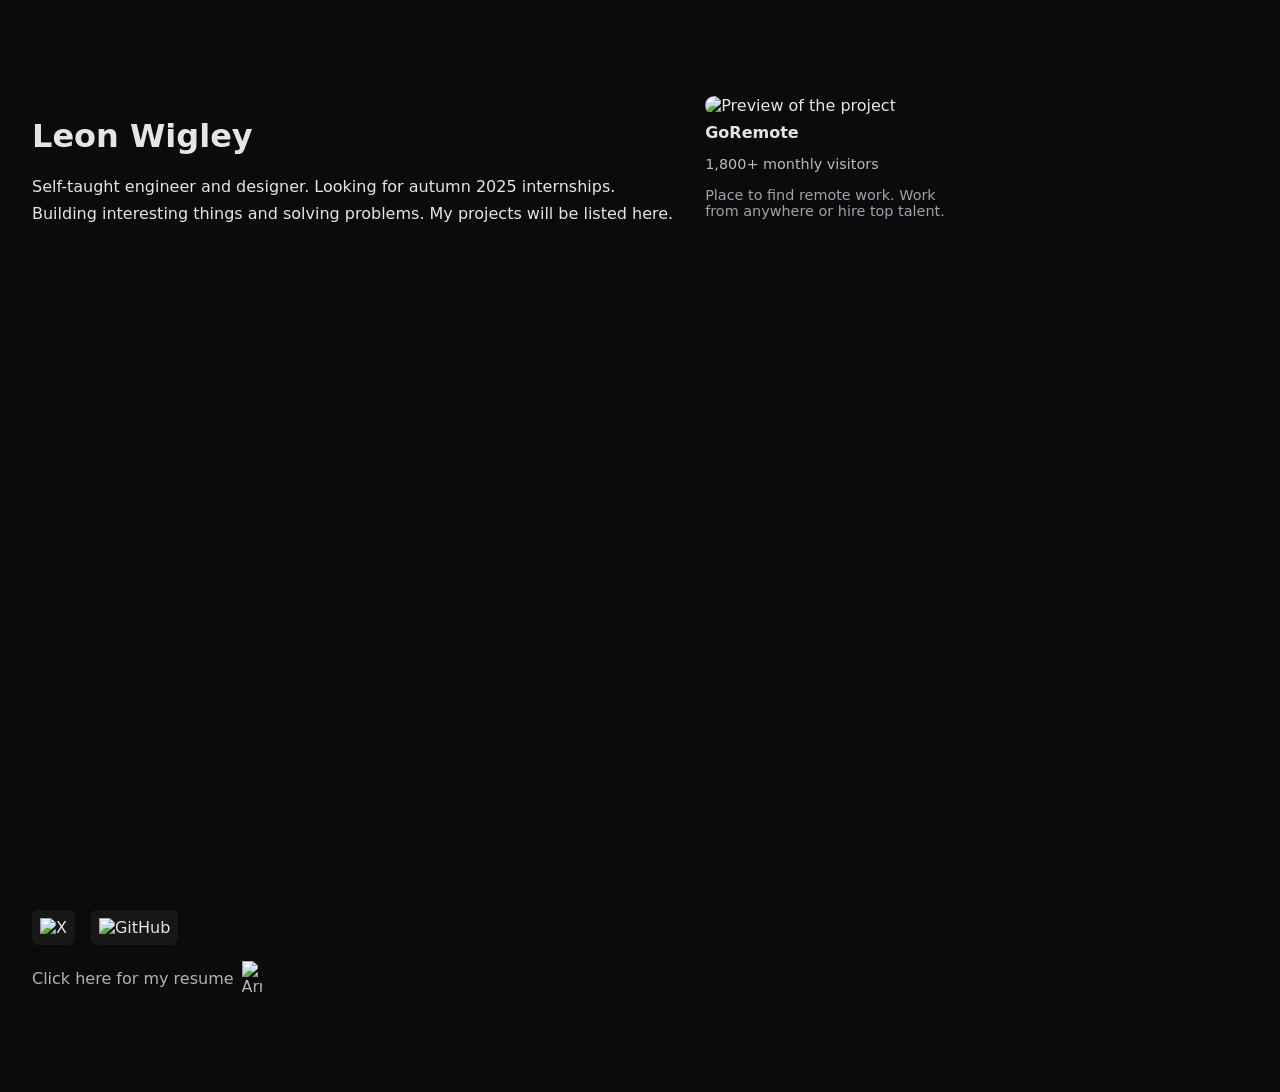
==== public/index.html @ 3591e8de "Init migration to Rust" ====
<!DOCTYPE html>
<html lang="en">

<head>
  <meta charset="utf-8" />
  <meta name="viewport" content="width=device-width, initial-scale=1.0" />
  <title>leonwigley</title>

  <meta name="description" content="Personal blog of Leon Wigley." />
  <meta name="keywords" content="blog, projects, business, marketing, sales, books, opinion, content" />
  <meta name="author" content="Leon Wigley" />

  <link rel="shortcut icon" href="/favicon.jpg" type="image/x-icon" />
  <link rel="stylesheet" href="styles.css" />
</head>

<body>
  <div class="container">
    <div class="sidebar">
      <div class="profile-block">
        <h1 class="title"><a href="/">Leon Wigley</a></h1>
        <p>Self-taught engineer and designer. Looking for autumn 2025 internships.</p>
        <p>Building interesting things and solving problems. My projects will be listed here.</p>
      </div>

      <div class="links-block">
        <div class="icon-links">
          <a href="https://x.com/leonwigley" class="icon-btn">
            <img src="/icons/x.svg" alt="X" class="icon" />
          </a>
          <a href="https://github.com/leonwigley" class="icon-btn">
            <img src="/icons/github.svg" alt="GitHub" class="icon" />
          </a>
        </div>

        <a href="/resume.pdf" target="_blank" class="resume-link">
          Click here for my resume
          <img src="/icons/arrow.svg" alt="Arrow" class="arrow" />
        </a>
      </div>
    </div>

    <!-- Project cards -->
    <div class="content">
      <div class="cards-grid">

        <div class="card">
          <a href="https://goremote.pro">
            <img src="images/GoRemote.png" alt="Preview of the project" class="card-img" />

            <b class="card-title">GoRemote</b>
            <p class="card-subtitle">1,800+ monthly visitors</p>
            <p class="card-description">
              Place to find remote work. Work from anywhere or hire top talent.
            </p>
          </a>
        </div>

      </div>
    </div>
  </div>
</body>

</html>
---- public/styles.css ----
/* Layout */
body {
  margin: 0;
  background: #0b0b0b;
  color: #e5e5e5;
  font-family: system-ui, sans-serif;
}

a {
  color: inherit;
  text-decoration: none;
}

.container {
  display: flex;
  flex-direction: column;
  padding: 2rem;
  gap: 2rem;
}

@media (min-width: 768px) {
  .container {
    flex-direction: row;
  }
}

/* Sidebar */
.sidebar {
  min-width: 300px;
  height: 100vh;
  position: static;
  top: 0;
  padding: 4rem 0;
  display: flex;
  flex-direction: column;
  justify-content: space-between;
}

@media (min-width: 768px) {
  .sidebar {
    position: sticky;
  }
}

.title {
  font-size: 2rem;
  font-weight: bold;
}

.profile-block p {
  margin: 0.5rem 0;
}

/* Icons */
.icon-links {
  display: flex;
  gap: 1rem;
  align-items: center;
}

.icon-btn {
  padding: 0.5rem;
  border-radius: 6px;
  background: rgba(255, 255, 255, 0.05);
  transition: background 0.2s;
}

.icon-btn:hover {
  background: rgba(255, 255, 255, 0.1);
}

.icon {
  width: 24px;
  height: 24px;
}

/* Resume link */
.resume-link {
  margin-top: 1rem;
  color: #b3b3b3;
  display: flex;
  align-items: center;
  gap: 0.5rem;
  width: fit-content;
  transition: text-decoration 0.2s;
}

.resume-link:hover {
  text-decoration: underline;
}

.arrow {
  width: 20px;
  transition: margin-left 0.2s;
}

.resume-link:hover .arrow {
  margin-left: 0.5rem;
}

/* Content area */
.content {
  flex: 1;
  padding-top: 0;
}

/* 404 page */
.error-container {
  text-align: center;
  padding: 4rem;
  min-height: 100vh;
  display: flex;
  flex-direction: column;
  gap: 1rem;
  justify-content: center;
  align-items: center;
}

.error-title {
  font-size: 2rem;
  font-weight: bold;
}

.home-btn {
  background: #7c3aed;
  color: white;
  padding: 0.75rem 1.5rem;
  border-radius: 12px;
  margin-top: 1rem;
  transition: background 0.2s;
}

.home-btn:hover {
  background: #6d28d9;
}

/* Cards Grid Layout */
.cards-grid {
  display: grid;
  gap: 2rem;
  width: 100%;
}

@media (min-width: 1024px) {
  .cards-grid {
    grid-template-columns: repeat(2, 1fr);
    padding-top: 4rem;
  }
}

@media (min-width: 768px) and (max-width: 1023px) {
  .cards-grid {
    grid-template-columns: repeat(2, 1fr);
    padding-top: 4rem;
  }
}

@media (max-width: 767px) {
  .cards-grid {
    grid-template-columns: 1fr;
    padding-top: 1rem;
  }
}

/* Individual Card */
.card {
  display: flex;
  flex-direction: column;
  gap: 0.25rem;
}

.card-img {
  width: 100%;
  border-radius: 12px;
  margin-bottom: 0.5rem;
}

.card-title {
  font-size: 1rem;
  font-weight: bold;
}

.card-subtitle {
  font-size: 0.9rem;
  opacity: 0.8;
}

.card-description {
  font-size: 0.9rem;
  color: #9ca3af; /* zinc-400 */
}
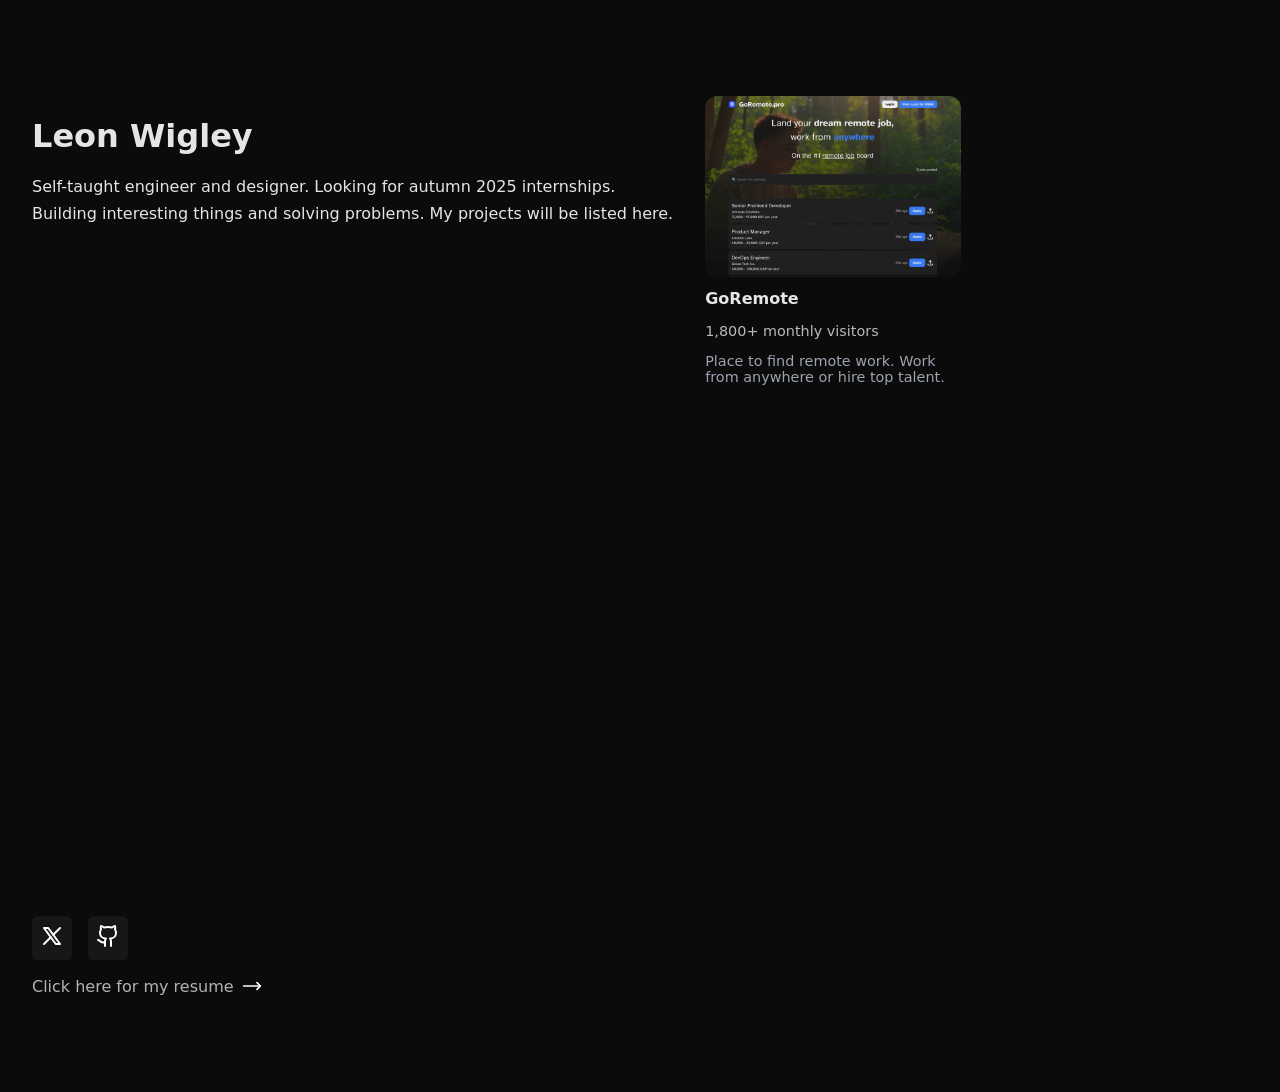
==== commit 0d1ea2f0: "Added .gitignore" ====
--- a/public/index.html
+++ b/public/index.html
@@ -10,8 +10,8 @@
   <meta name="keywords" content="blog, projects, business, marketing, sales, books, opinion, content" />
   <meta name="author" content="Leon Wigley" />
 
-  <link rel="shortcut icon" href="/favicon.jpg" type="image/x-icon" />
-  <link rel="stylesheet" href="styles.css" />
+  <link rel="shortcut icon" href="images/favicon.jpg" type="image/x-icon" />
+  <link rel="stylesheet" href="css/styles.css" />
 </head>
 
 <body>
@@ -26,16 +26,16 @@
       <div class="links-block">
         <div class="icon-links">
           <a href="https://x.com/leonwigley" class="icon-btn">
-            <img src="/icons/x.svg" alt="X" class="icon" />
+            <img src="icons/x.svg" alt="X" class="icon" />
           </a>
           <a href="https://github.com/leonwigley" class="icon-btn">
-            <img src="/icons/github.svg" alt="GitHub" class="icon" />
+            <img src="icons/github.svg" alt="GitHub" class="icon" />
           </a>
         </div>
 
-        <a href="/resume.pdf" target="_blank" class="resume-link">
+        <a href="assets/resume.pdf" target="_blank" class="resume-link">
           Click here for my resume
-          <img src="/icons/arrow.svg" alt="Arrow" class="arrow" />
+          <img src="icons/arrow.svg" alt="Arrow" class="arrow" />
         </a>
       </div>
     </div>
--- a/public/css/styles.css
+++ b/public/css/styles.css
@@ -0,0 +1,191 @@
+/* Layout */
+body {
+  margin: 0;
+  background: #0b0b0b;
+  color: #e5e5e5;
+  font-family: system-ui, sans-serif;
+}
+
+a {
+  color: inherit;
+  text-decoration: none;
+}
+
+.container {
+  display: flex;
+  flex-direction: column;
+  padding: 2rem;
+  gap: 2rem;
+}
+
+@media (min-width: 768px) {
+  .container {
+    flex-direction: row;
+  }
+}
+
+/* Sidebar */
+.sidebar {
+  min-width: 300px;
+  height: 100vh;
+  position: static;
+  top: 0;
+  padding: 4rem 0;
+  display: flex;
+  flex-direction: column;
+  justify-content: space-between;
+}
+
+@media (min-width: 768px) {
+  .sidebar {
+    position: sticky;
+  }
+}
+
+.title {
+  font-size: 2rem;
+  font-weight: bold;
+}
+
+.profile-block p {
+  margin: 0.5rem 0;
+}
+
+/* Icons */
+.icon-links {
+  display: flex;
+  gap: 1rem;
+  align-items: center;
+}
+
+.icon-btn {
+  padding: 0.5rem;
+  border-radius: 6px;
+  background: rgba(255, 255, 255, 0.05);
+  transition: background 0.2s;
+}
+
+.icon-btn:hover {
+  background: rgba(255, 255, 255, 0.1);
+}
+
+.icon {
+  width: 24px;
+  height: 24px;
+}
+
+/* Resume link */
+.resume-link {
+  margin-top: 1rem;
+  color: #b3b3b3;
+  display: flex;
+  align-items: center;
+  gap: 0.5rem;
+  width: fit-content;
+  transition: text-decoration 0.2s;
+}
+
+.resume-link:hover {
+  text-decoration: underline;
+}
+
+.arrow {
+  width: 20px;
+  transition: margin-left 0.2s;
+}
+
+.resume-link:hover .arrow {
+  margin-left: 0.5rem;
+}
+
+/* Content area */
+.content {
+  flex: 1;
+  padding-top: 0;
+}
+
+/* 404 page */
+.error-container {
+  text-align: center;
+  padding: 4rem;
+  min-height: 100vh;
+  display: flex;
+  flex-direction: column;
+  gap: 1rem;
+  justify-content: center;
+  align-items: center;
+}
+
+.error-title {
+  font-size: 2rem;
+  font-weight: bold;
+}
+
+.home-btn {
+  background: #7c3aed;
+  color: white;
+  padding: 0.75rem 1.5rem;
+  border-radius: 12px;
+  margin-top: 1rem;
+  transition: background 0.2s;
+}
+
+.home-btn:hover {
+  background: #6d28d9;
+}
+
+/* Cards Grid Layout */
+.cards-grid {
+  display: grid;
+  gap: 2rem;
+  width: 100%;
+}
+
+@media (min-width: 1024px) {
+  .cards-grid {
+    grid-template-columns: repeat(2, 1fr);
+    padding-top: 4rem;
+  }
+}
+
+@media (min-width: 768px) and (max-width: 1023px) {
+  .cards-grid {
+    grid-template-columns: repeat(2, 1fr);
+    padding-top: 4rem;
+  }
+}
+
+@media (max-width: 767px) {
+  .cards-grid {
+    grid-template-columns: 1fr;
+    padding-top: 1rem;
+  }
+}
+
+/* Individual Card */
+.card {
+  display: flex;
+  flex-direction: column;
+  gap: 0.25rem;
+}
+
+.card-img {
+  width: 100%;
+  border-radius: 12px;
+  margin-bottom: 0.5rem;
+}
+
+.card-title {
+  font-size: 1rem;
+  font-weight: bold;
+}
+
+.card-subtitle {
+  font-size: 0.9rem;
+  opacity: 0.8;
+}
+
+.card-description {
+  font-size: 0.9rem;
+  color: #9ca3af; /* zinc-400 */
+}
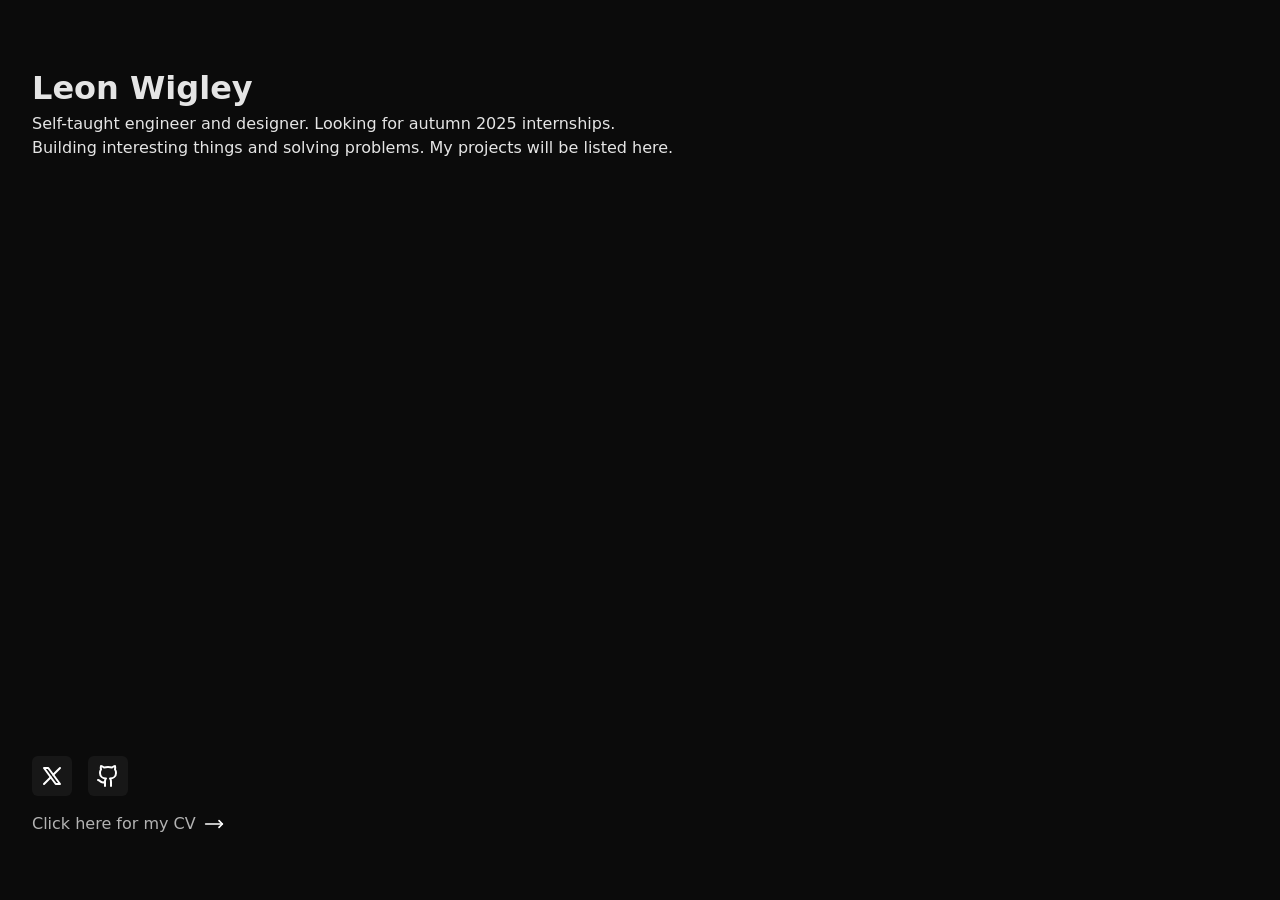
==== commit 5eb9fb2f: "Added PDF handler" ====
--- a/public/index.html
+++ b/public/index.html
@@ -16,15 +16,16 @@
 
 <body>
   <div class="container">
-    <div class="sidebar">
-      <div class="profile-block">
+    <div class="content">
+      <div class="intro">
         <h1 class="title"><a href="/">Leon Wigley</a></h1>
         <p>Self-taught engineer and designer. Looking for autumn 2025 internships.</p>
         <p>Building interesting things and solving problems. My projects will be listed here.</p>
       </div>
 
-      <div class="links-block">
-        <div class="icon-links">
+
+      <footer>
+        <div class="icons">
           <a href="https://x.com/leonwigley" class="icon-btn">
             <img src="icons/x.svg" alt="X" class="icon" />
           </a>
@@ -33,17 +34,14 @@
           </a>
         </div>
 
-        <a href="assets/resume.pdf" target="_blank" class="resume-link">
-          Click here for my resume
+        <a href="resume.pdf" target="_self" class="resume-link">
+          Click here for my CV
           <img src="icons/arrow.svg" alt="Arrow" class="arrow" />
         </a>
-      </div>
+      </footer>
     </div>
-
-    <!-- Project cards -->
-    <div class="content">
-      <div class="cards-grid">
-
+    <!-- Project example -->
+    <!-- <div class="cards-grid">
         <div class="card">
           <a href="https://goremote.pro">
             <img src="images/GoRemote.png" alt="Preview of the project" class="card-img" />
@@ -55,9 +53,7 @@
             </p>
           </a>
         </div>
-
-      </div>
-    </div>
+      </div> -->
   </div>
 </body>
 
--- a/public/css/styles.css
+++ b/public/css/styles.css
@@ -1,9 +1,26 @@
-/* Layout */
+*,
+*::before,
+*::after {
+  box-sizing: border-box;
+  margin: 0;
+}
+
 body {
-  margin: 0;
   background: #0b0b0b;
   color: #e5e5e5;
   font-family: system-ui, sans-serif;
+  line-height: 1.5;
+}
+
+h1,
+h2,
+h3,
+h4,
+h5,
+h6 {
+  font-family: 'Calibre', system-ui, sans-serif;
+  color: var(--white);
+  font-weight: inherit;
 }
 
 a {
@@ -12,17 +29,24 @@
 }
 
 .container {
-  display: flex;
-  flex-direction: column;
-  padding: 2rem;
-  gap: 2rem;
+  margin: 0 auto;
+  max-width: 1400px;
+
 }
 
-@media (min-width: 768px) {
-  .container {
-    flex-direction: row;
-  }
+.content {
+  height: 100vh;
+  padding: 4rem 2rem;
+  display: flex;
+  flex: 1;
+  flex-direction: column;
+  justify-content: space-between;
 }
+
+.intro {
+  margin-bottom: 1rem;
+}
+
 
 /* Sidebar */
 .sidebar {
@@ -52,13 +76,16 @@
 }
 
 /* Icons */
-.icon-links {
+.icons {
   display: flex;
   gap: 1rem;
   align-items: center;
 }
 
 .icon-btn {
+  display: flex;
+  align-items: center;
+  justify-content: center;
   padding: 0.5rem;
   border-radius: 6px;
   background: rgba(255, 255, 255, 0.05);
@@ -96,12 +123,6 @@
 
 .resume-link:hover .arrow {
   margin-left: 0.5rem;
-}
-
-/* Content area */
-.content {
-  flex: 1;
-  padding-top: 0;
 }
 
 /* 404 page */
@@ -160,32 +181,4 @@
     grid-template-columns: 1fr;
     padding-top: 1rem;
   }
-}
-
-/* Individual Card */
-.card {
-  display: flex;
-  flex-direction: column;
-  gap: 0.25rem;
-}
-
-.card-img {
-  width: 100%;
-  border-radius: 12px;
-  margin-bottom: 0.5rem;
-}
-
-.card-title {
-  font-size: 1rem;
-  font-weight: bold;
-}
-
-.card-subtitle {
-  font-size: 0.9rem;
-  opacity: 0.8;
-}
-
-.card-description {
-  font-size: 0.9rem;
-  color: #9ca3af; /* zinc-400 */
-}
+}
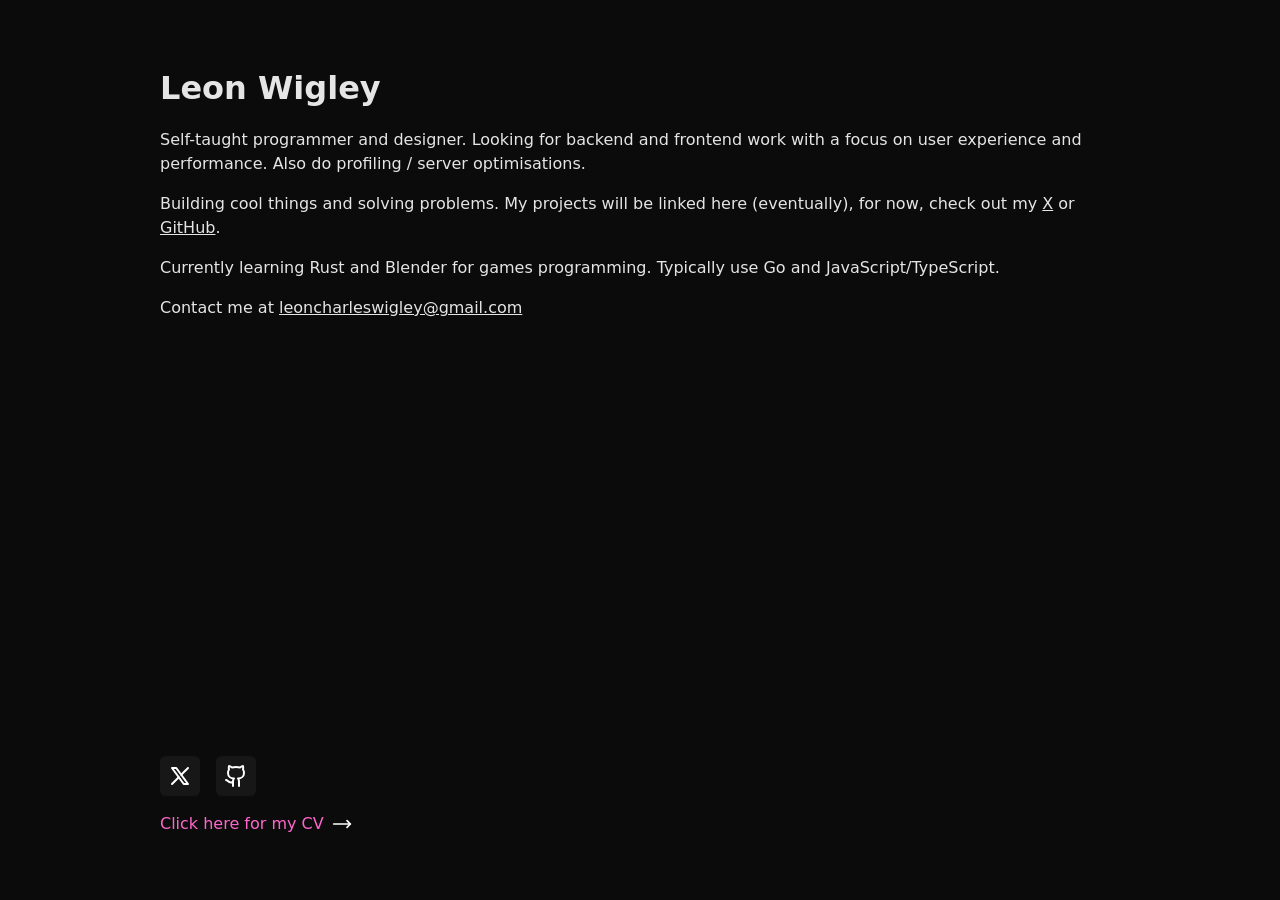
==== commit 8dcff7f6: "Updated intro" ====
--- a/public/index.html
+++ b/public/index.html
@@ -19,8 +19,13 @@
     <div class="content">
       <div class="intro">
         <h1 class="title"><a href="/">Leon Wigley</a></h1>
-        <p>Self-taught engineer and designer. Looking for autumn 2025 internships.</p>
-        <p>Building interesting things and solving problems. My projects will be listed here.</p>
+        <p>Self-taught programmer and designer. Looking for backend and frontend work with a focus on user experience
+          and performance. Also do profiling / server optimisations.</p>
+        <p>Building cool things and solving problems. My projects will be linked here (eventually), for now,
+          check out my <a href="https://x.com/leonwigley">X</a> or <a href="https://github.com/leonwigley">GitHub</a>.
+        </p>
+        <p>Currently learning Rust and Blender for games programming. Typically use Go and JavaScript/TypeScript.</p>
+        <p>Contact me at <a href="mailto:leoncharleswigley@gmail.com">leoncharleswigley@gmail.com</a></p>
       </div>
 
 
--- a/public/css/styles.css
+++ b/public/css/styles.css
@@ -30,7 +30,7 @@
 
 .container {
   margin: 0 auto;
-  max-width: 1400px;
+  max-width: 1024px;
 
 }
 
@@ -41,10 +41,18 @@
   flex: 1;
   flex-direction: column;
   justify-content: space-between;
+  gap: 2rem;
 }
 
 .intro {
   margin-bottom: 1rem;
+  display: flex;
+  flex-direction: column;
+  gap: 1rem;
+
+  p a {
+    text-decoration: underline;
+  }
 }
 
 
@@ -104,12 +112,12 @@
 /* Resume link */
 .resume-link {
   margin-top: 1rem;
-  color: #b3b3b3;
+  color: #ff66cc;
   display: flex;
   align-items: center;
   gap: 0.5rem;
   width: fit-content;
-  transition: text-decoration 0.2s;
+  transition: all 0.2s;
 }
 
 .resume-link:hover {
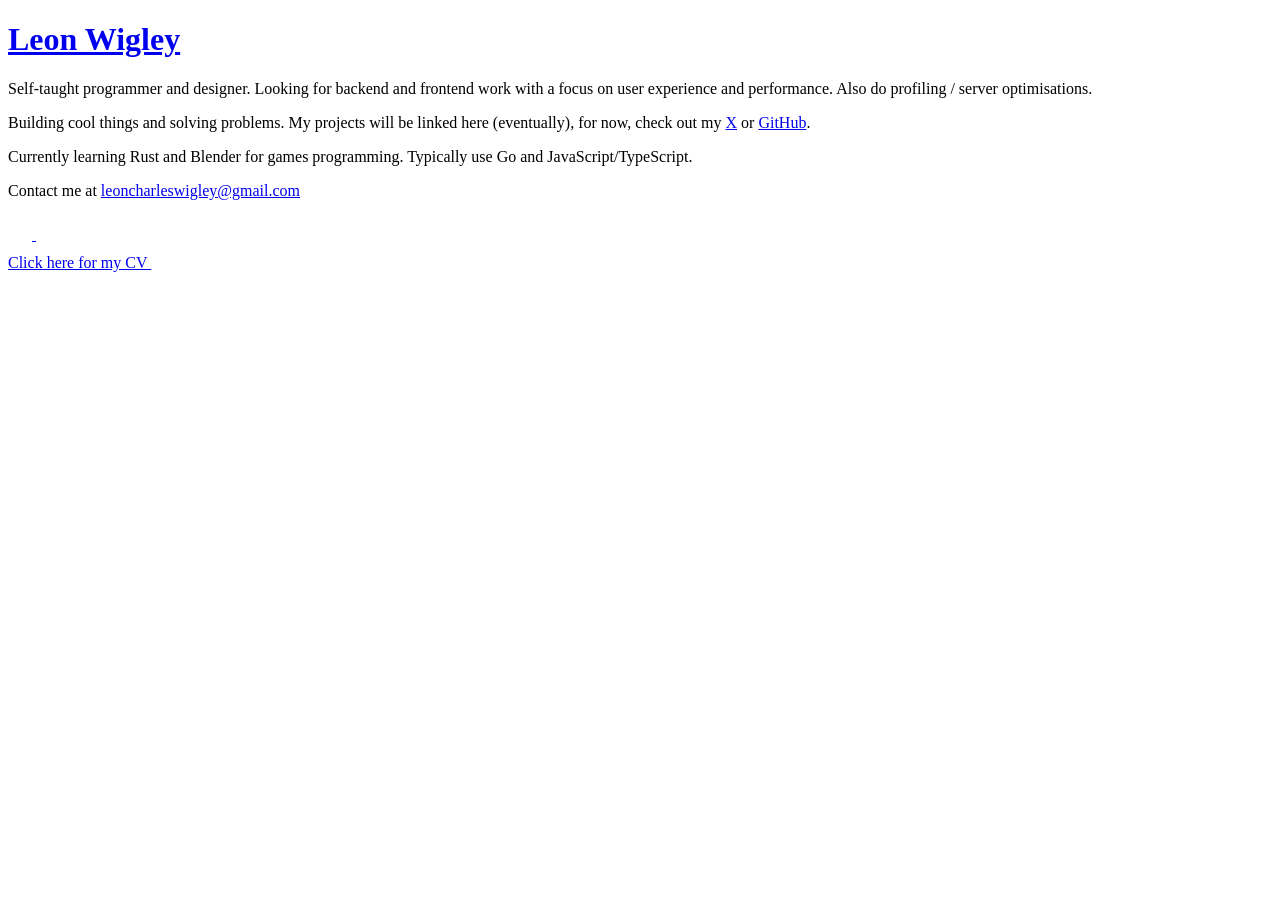
==== commit 5e3b0406: "Updated <head>" ====
--- a/public/index.html
+++ b/public/index.html
@@ -4,14 +4,20 @@
 <head>
   <meta charset="utf-8" />
   <meta name="viewport" content="width=device-width, initial-scale=1.0" />
-  <title>leonwigley</title>
 
-  <meta name="description" content="Personal blog of Leon Wigley." />
-  <meta name="keywords" content="blog, projects, business, marketing, sales, books, opinion, content" />
+  <title>Leon Wigley</title>
+
+  <meta name="description"
+    content="Leon Wigley's thoughts on programming, life and business. Thoughts and lessons learned." />
+  <meta name="keywords"
+    content="programming, coding, software development, personal blog, business, entrepreneurship, life lessons, productivity" />
   <meta name="author" content="Leon Wigley" />
 
-  <link rel="shortcut icon" href="images/favicon.jpg" type="image/x-icon" />
-  <link rel="stylesheet" href="css/styles.css" />
+  <link rel="icon" href="/images/favicon.jpg" type="image/jpeg" />
+  <link rel="shortcut icon" href="/images/favicon.jpg" type="image/jpeg" />
+  <link rel="apple-touch-icon" href="/images/favicon.jpg" />
+
+  <link rel="stylesheet" href="/css/styles.css" />
 </head>
 
 <body>
